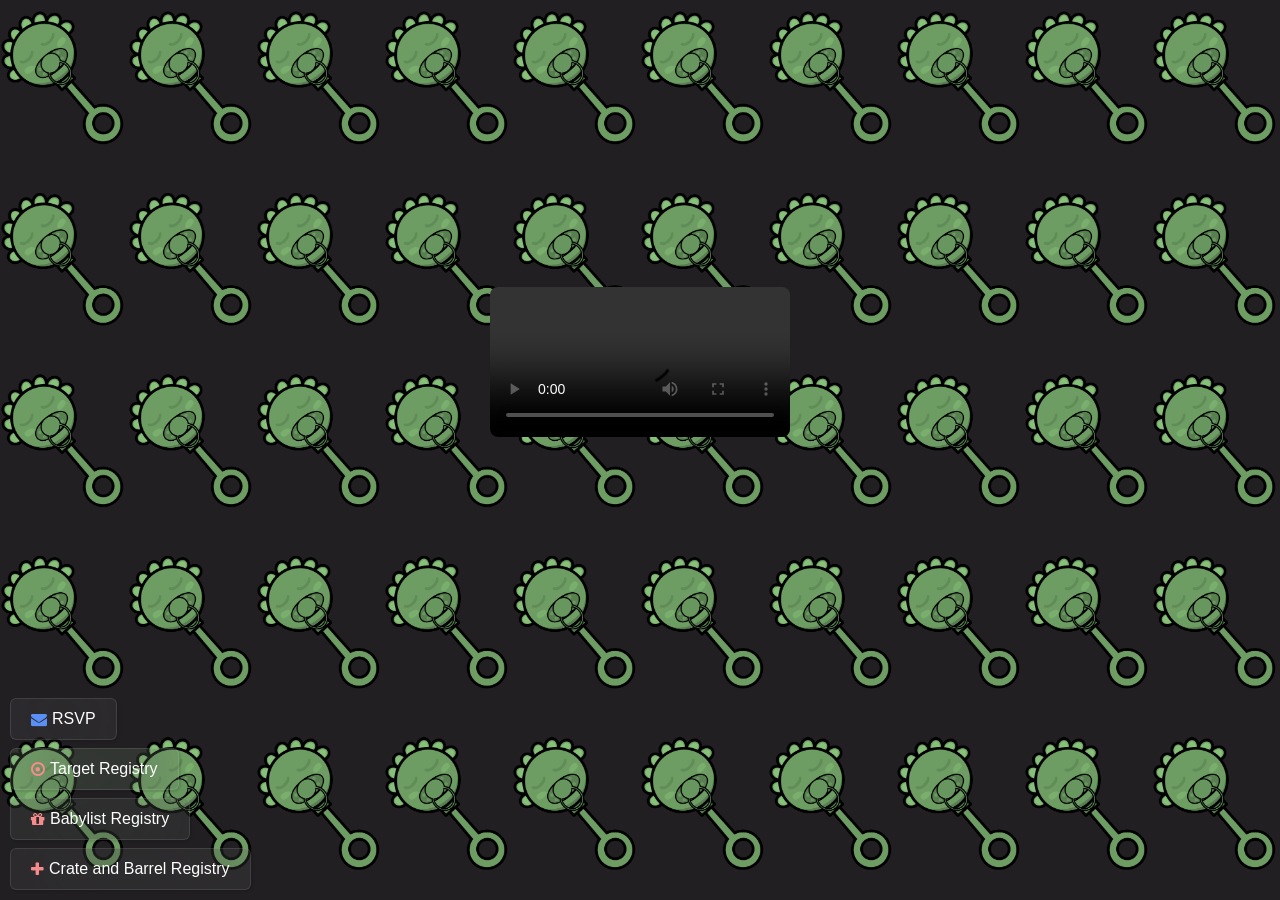
==== index.html @ f354cb0b "Update index.html" ====
<!DOCTYPE html>
<html lang="en" >
  <!-- Last Updated 01/29/2026 -->
  <head>
    <meta charset="UTF-8">
    <title>Ho made Berger</title>
    <link rel="shortcut icon" href="favicon.ico" type="image/x-icon">
    <meta property="og:title" content="Ho made Berger">
    <meta property="og:description" content="An accouncement">
    <meta name="viewport" content="width=device-width, intial-scale=1.0">
    <link rel="preconnect" href="https://fonts.googleapis.com">
    <link rel="preconnect" href="https://fonts.gstatic.com" crossorigin>
    <link href="https://fonts.googleapis.com/css?family=Raleway:200,300,400,500,600,700,800" rel="stylesheet">
    <link rel="stylesheet" href="https://maxcdn.bootstrapcdn.com/font-awesome/4.7.0/css/font-awesome.min.css">
    <link rel="stylesheet" href="style.css">
  </head>
  <body>
    <video id="main-video" controls>
      <source src="video2.mp4" type="video/mp4">
    </video>
    <a id="rsvp-link" class="meta-link" href="https://partiful.com/e/3QPzh1dIGWrxQMbcqujL" target="_blank" rel="noopener noreferrer">
      <i class="fa fa-envelope"></i>
      <span>RSVP</span>
    </a>
    <a id="prt-link" class="meta-link" href="https://my.babylist.com/baby-ha-h" target="_blank" rel="noopener noreferrer">
      <i class="fa fa-gift"></i>
      <span>Babylist Registry</span>
    </a>
    <a id="insta-link" class="meta-link" href="https://www.crateandbarrel.com/gift-registry/Ha-Ho-and-Tristan-Berger/r7494380" target="_blank" rel="noopener noreferrer">
      <i class="fa fa-plus"></i>
      <span>Crate and Barrel Registry</span>
    </a>
    <a id="art-link" class="meta-link" href="https://www.target.com/gift-registry/gift/jellybellygummybead" target="_blank" rel="noopener noreferrer">
      <i class="fa fa-dot-circle-o"></i>
      <span>Target Registry</span>
    </a>
    <script type='text/javascript'src="script.js"></script>
  </body>
</html>
---- style.css ----
video {
  cursor: url('cursors/smiski.cur'),default;
}

html {
  cursor: url('cursors/smiski.cur'),default;
}

#main-video {
    max-width: 90vw;
    max-height: 90vh;
    border-radius: 8px;
}

@media only screen and (min-width: 820px) {
  body {
    height: 70vh;
    width: 100vw;
    background-image: url("backgroundImage.PNG");
    background-size: 10% auto;
    background-color: rgb(33, 31, 34);
    margin: 0rem;
    overflow: auto;
    display: flex;
    flex-direction: column;
    align-items: center;
    justify-content: center;
    cursor: url('cursors/smiski.cur'), default;
    padding-top: 3.5rem;
  }

  #main-video {
    max-width: 70vw;
    max-height: 70vh;
    border-radius: 8px;
    display: block;
    margin: 0 auto 2vmin auto;
  }
  
  body.menu-toggled > .meta-link > span {
    color: rgb(30, 30, 30);
  }
  
  #prt-link {
    bottom: 60px;
  }

  #art-link {
    bottom: 110px;
  }

  #rsvp-link {
    bottom: 160px;
  }

  #rsvp-link > i {
    color: #5a90f5;
  }
  
  #prt-link > i {
    color: #f78b8b;
  }
  
  #insta-link > i {
    color: #f78b8b;
  }

  #art-link > i {
    color: #f78b8b;
  }
  
  .meta-link {
    align-items: center;
    backdrop-filter: blur(50px);
    background-color: rgba(255, 255, 255, 0.05);
    border: 1px solid rgba(255, 255, 255, 0.1);
    border-radius: 6px;
    bottom: 10px;
    box-shadow: 2px 2px 2px rgba(0, 0, 0, 0.1);
    cursor: pointer;  
    display: inline-flex;
    gap: 5px;
    left: 10px;
    padding: 10px 20px;
    position: fixed;
    text-decoration: none;
    transition: background-color 400ms, border-color 400ms;
    z-index: 10000;
    cursor: url('cursors/resizedCursor.png'),default;
  }
  
  .meta-link:hover {
    background-color: rgba(255, 255, 255, 0.1);
    border: 1px solid rgba(255, 255, 255, 0.2);
  }
  
  .meta-link > i, .meta-link > span {
    height: 20px;
    line-height: 20px;
  }
  
  .meta-link > span {
    color: white;
    font-family: "Rubik", sans-serif;
    font-weight: 500;
  }
}


/* For Mobile */
@media only screen and (max-width: 819px) {
  body {
    height: 90vh;
    width: 100vw;
    background-image: url("backgroundImage.PNG");
    background-size: 30% auto;
    background-color: rgb(33, 31, 34);
    margin: 0rem;
    overflow: auto;
    cursor: url('cursors/smiski.cur'), default;
    display: flex;
    flex-direction: column;
    align-items: center;
    justify-content: flex-start;
    padding-top: 3.5rem;
  }

  #main-video {
    max-width: 92vw;
    width: 100%;
    height: 70vh;
    max-height: 70vh;
    object-fit: cover;
    display: block;
    margin: 0 auto 2vmin auto;
    border-radius: 10px;
  }

  body.menu-toggled > .meta-link > span {
    color: rgb(30, 30, 30);
  }
  
  #prt-link {
    bottom: 60px;
  }

  #art-link {
    bottom: 110px;
  }

  #rsvp-link {
    bottom: 160px;
  }

  #rsvp-link > i {
    color: #5a90f5;
  }
  
  #prt-link > i {
    color: #f78b8b;
  }

  #art-link > i {
    color: #f78b8b;
  }
  
  #insta-link > i {
    color: #f78b8b;
  }
  
  .meta-link {
    align-items: center;
    backdrop-filter: blur(50px);
    background-color: rgba(255, 255, 255, 0.05);
    border: 1px solid rgba(255, 255, 255, 0.1);
    border-radius: 6px;
    bottom: 10px;
    box-shadow: 2px 2px 2px rgba(0, 0, 0, 0.1);
    cursor: pointer;  
    display: inline-flex;
    gap: 5px;
    left: 10px;
    padding: 10px 20px;
    position: fixed;
    text-decoration: none;
    transition: background-color 400ms, border-color 400ms;
    z-index: 10000;
    cursor: url('cursors/resizedCursor.png'),default;
  }
  
  .meta-link:hover {
    background-color: rgba(255, 255, 255, 0.1);
    border: 1px solid rgba(255, 255, 255, 0.2);
  }
  
  .meta-link > i, .meta-link > span, .meta-link > i {
    height: 20px;
    line-height: 20px;
  }
  
  .meta-link > span {
    color: white;
    font-family: "Rubik", sans-serif;
    font-weight: 500;
  }
}
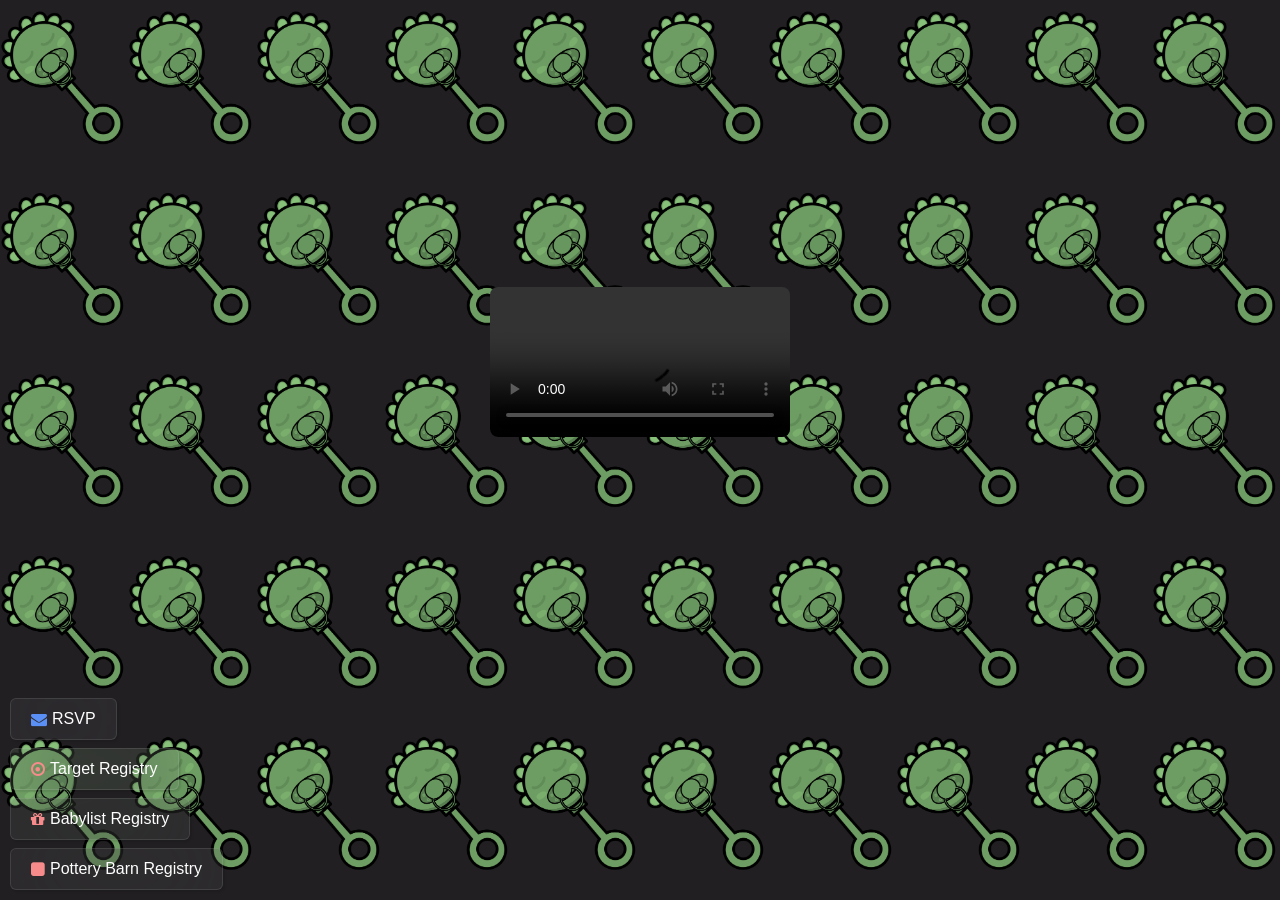
==== commit 00b4fff0: "Update index.html" ====
--- a/index.html
+++ b/index.html
@@ -26,9 +26,9 @@
       <i class="fa fa-gift"></i>
       <span>Babylist Registry</span>
     </a>
-    <a id="insta-link" class="meta-link" href="https://www.crateandbarrel.com/gift-registry/Ha-Ho-and-Tristan-Berger/r7494380" target="_blank" rel="noopener noreferrer">
-      <i class="fa fa-plus"></i>
-      <span>Crate and Barrel Registry</span>
+    <a id="insta-link" class="meta-link" href="https://www.potterybarnkids.com/registry/92xbtfmxxk/registry-list.html" target="_blank" rel="noopener noreferrer">
+      <i class="fa fa-square"></i>
+      <span>Pottery Barn Registry</span>
     </a>
     <a id="art-link" class="meta-link" href="https://www.target.com/gift-registry/gift/jellybellygummybead" target="_blank" rel="noopener noreferrer">
       <i class="fa fa-dot-circle-o"></i>
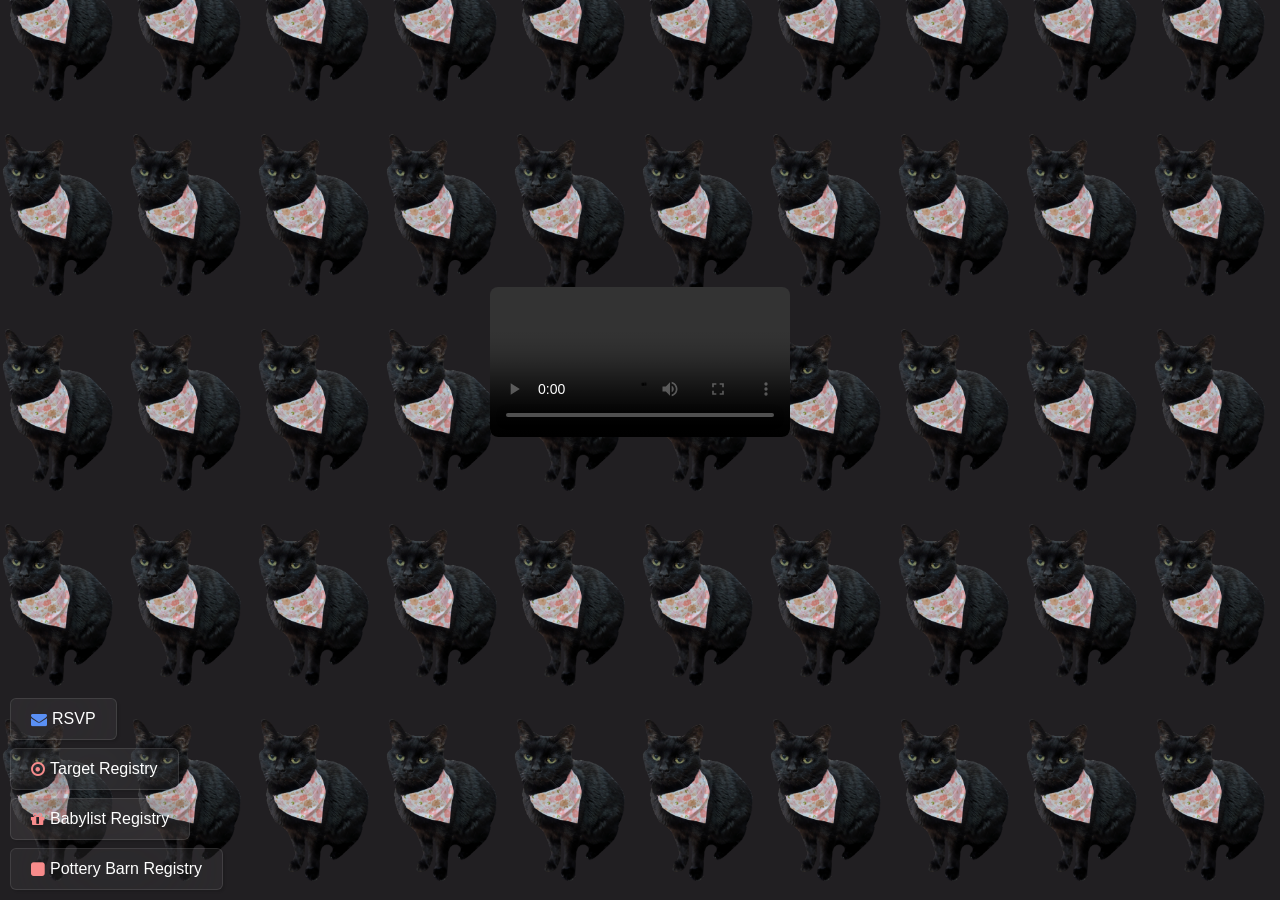
==== commit 4fa56d40: "update website" ====
--- a/index.html
+++ b/index.html
@@ -16,7 +16,7 @@
   </head>
   <body>
     <video id="main-video" controls>
-      <source src="video2.mp4" type="video/mp4">
+      <source src="video.mp4" type="video/mp4">
     </video>
     <a id="rsvp-link" class="meta-link" href="https://partiful.com/e/3QPzh1dIGWrxQMbcqujL" target="_blank" rel="noopener noreferrer">
       <i class="fa fa-envelope"></i>
--- a/style.css
+++ b/style.css
@@ -13,10 +13,13 @@
 }
 
 @media only screen and (min-width: 820px) {
+  /* animate between cat1 and cat2 as the background */
   body {
     height: 70vh;
     width: 100vw;
-    background-image: url("backgroundImage.PNG");
+    background-image: url("cat1.PNG");
+    background-position: right bottom;
+    background-repeat: repeat;
     background-size: 10% auto;
     background-color: rgb(33, 31, 34);
     margin: 0rem;
@@ -27,6 +30,7 @@
     justify-content: center;
     cursor: url('cursors/smiski.cur'), default;
     padding-top: 3.5rem;
+    animation: catSwap 10s infinite alternate;
   }
 
   #main-video {
@@ -107,12 +111,26 @@
 }
 
 
+@keyframes catSwap {
+  0% {
+    background-image: url("cat1.PNG");
+  }
+  50% {
+    background-image: url("cat2.PNG");
+  }
+  100% {
+    background-image: url("cat1.PNG");
+  }
+}
+
 /* For Mobile */
 @media only screen and (max-width: 819px) {
   body {
     height: 90vh;
     width: 100vw;
-    background-image: url("backgroundImage.PNG");
+    background-image: url("cat1.PNG");
+    background-position: right bottom;
+    background-repeat: repeat;
     background-size: 30% auto;
     background-color: rgb(33, 31, 34);
     margin: 0rem;
@@ -123,6 +141,7 @@
     align-items: center;
     justify-content: flex-start;
     padding-top: 3.5rem;
+    animation: catSwap 10s infinite alternate;
   }
 
   #main-video {
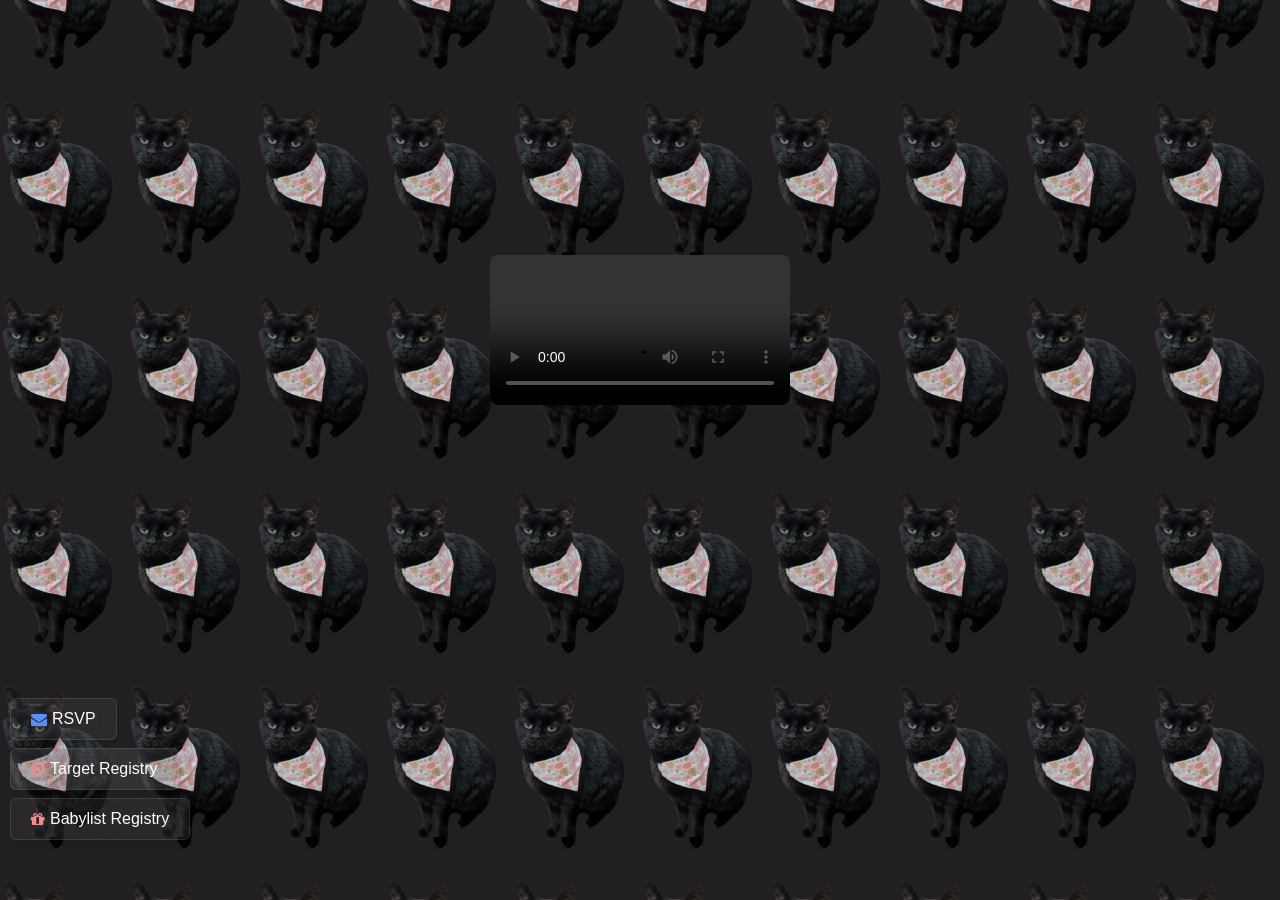
==== commit 06ebb029: "changes" ====
--- a/index.html
+++ b/index.html
@@ -15,7 +15,7 @@
     <link rel="stylesheet" href="style.css">
   </head>
   <body>
-    <video id="main-video" controls>
+    <video id="main-video" controls preload="auto" playsinline>
       <source src="video.mp4" type="video/mp4">
     </video>
     <a id="rsvp-link" class="meta-link" href="https://partiful.com/e/3QPzh1dIGWrxQMbcqujL" target="_blank" rel="noopener noreferrer">
@@ -26,10 +26,10 @@
       <i class="fa fa-gift"></i>
       <span>Babylist Registry</span>
     </a>
-    <a id="insta-link" class="meta-link" href="https://www.potterybarnkids.com/registry/92xbtfmxxk/registry-list.html" target="_blank" rel="noopener noreferrer">
+    <!-- <a id="insta-link" class="meta-link" href="https://www.potterybarnkids.com/registry/92xbtfmxxk/registry-list.html" target="_blank" rel="noopener noreferrer">
       <i class="fa fa-square"></i>
       <span>Pottery Barn Registry</span>
-    </a>
+    </a> -->
     <a id="art-link" class="meta-link" href="https://www.target.com/gift-registry/gift/jellybellygummybead" target="_blank" rel="noopener noreferrer">
       <i class="fa fa-dot-circle-o"></i>
       <span>Target Registry</span>
--- a/style.css
+++ b/style.css
@@ -9,11 +9,11 @@
 #main-video {
     max-width: 90vw;
     max-height: 90vh;
-    border-radius: 8px;
-}
-
+    border-radius: 5px;
+}
+
+/* For Desktop */
 @media only screen and (min-width: 820px) {
-  /* animate between cat1 and cat2 as the background */
   body {
     height: 70vh;
     width: 100vw;
@@ -29,7 +29,7 @@
     align-items: center;
     justify-content: center;
     cursor: url('cursors/smiski.cur'), default;
-    padding-top: 3.5rem;
+    padding-top: 1.5rem;
     animation: catSwap 10s infinite alternate;
   }
 
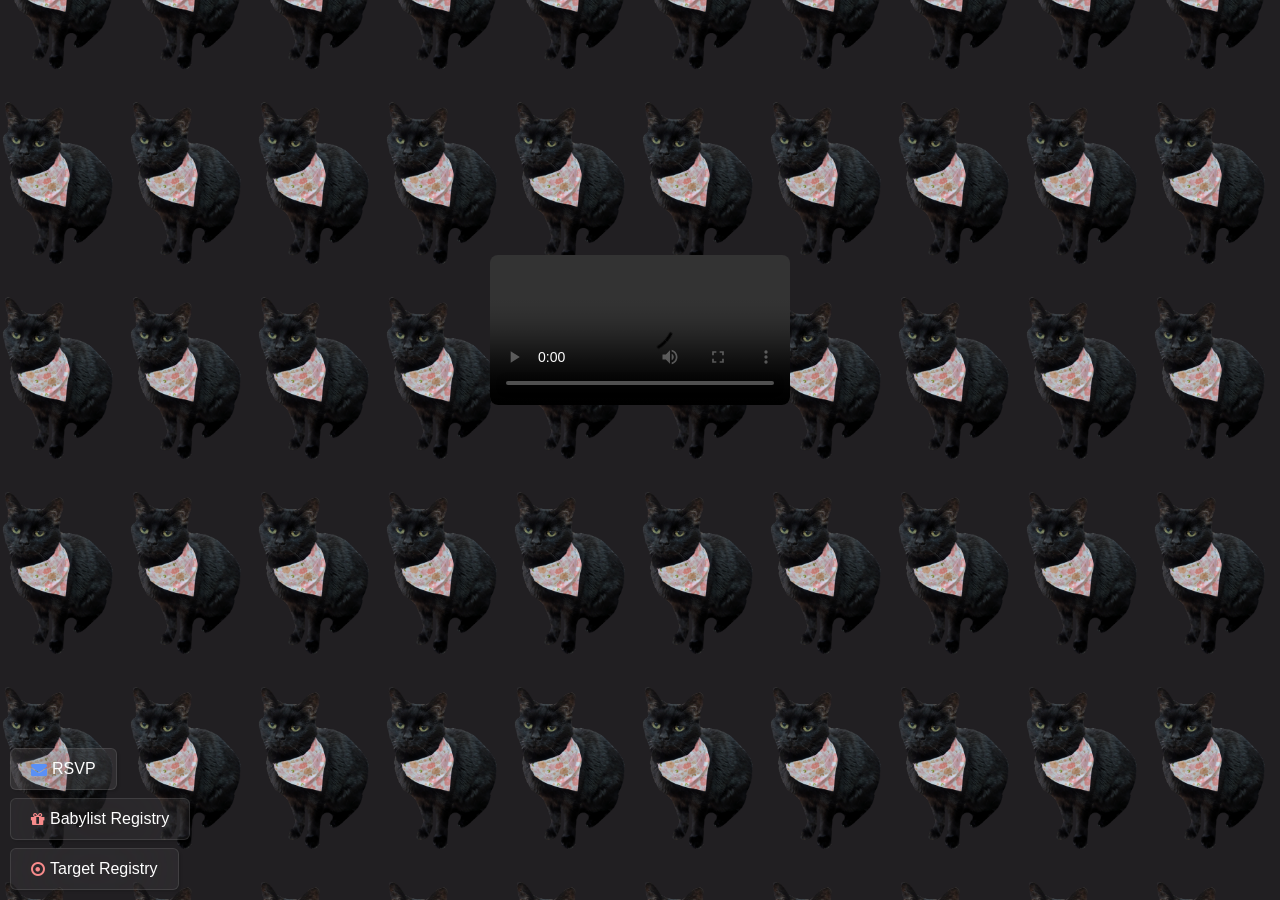
==== commit 5c5f3dcc: "updates for style as the links were over the video" ====
--- a/index.html
+++ b/index.html
@@ -30,7 +30,7 @@
       <i class="fa fa-square"></i>
       <span>Pottery Barn Registry</span>
     </a> -->
-    <a id="art-link" class="meta-link" href="https://www.target.com/gift-registry/gift/jellybellygummybead" target="_blank" rel="noopener noreferrer">
+    <a id="insta-link" class="meta-link" href="https://www.target.com/gift-registry/gift/jellybellygummybead" target="_blank" rel="noopener noreferrer">
       <i class="fa fa-dot-circle-o"></i>
       <span>Target Registry</span>
     </a>
--- a/style.css
+++ b/style.css
@@ -54,7 +54,7 @@
   }
 
   #rsvp-link {
-    bottom: 160px;
+    bottom: 110px;
   }
 
   #rsvp-link > i {
@@ -168,7 +168,7 @@
   }
 
   #rsvp-link {
-    bottom: 160px;
+    bottom: 110px;
   }
 
   #rsvp-link > i {
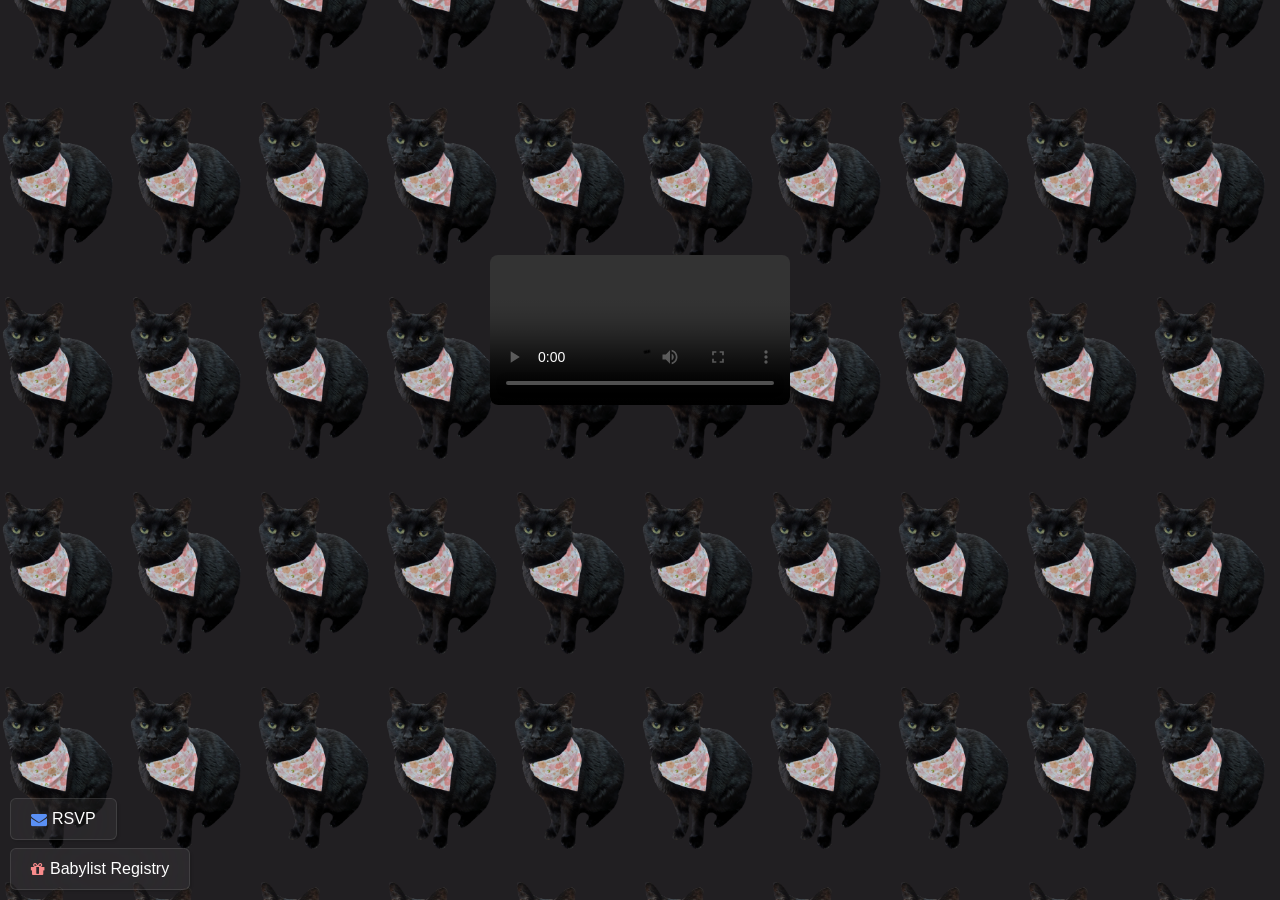
==== commit 417099bc: "updated to remove target" ====
--- a/index.html
+++ b/index.html
@@ -22,7 +22,7 @@
       <i class="fa fa-envelope"></i>
       <span>RSVP</span>
     </a>
-    <a id="prt-link" class="meta-link" href="https://my.babylist.com/baby-ha-h" target="_blank" rel="noopener noreferrer">
+    <a id="insta-link" class="meta-link" href="https://my.babylist.com/baby-ha-h" target="_blank" rel="noopener noreferrer">
       <i class="fa fa-gift"></i>
       <span>Babylist Registry</span>
     </a>
@@ -30,10 +30,10 @@
       <i class="fa fa-square"></i>
       <span>Pottery Barn Registry</span>
     </a> -->
-    <a id="insta-link" class="meta-link" href="https://www.target.com/gift-registry/gift/jellybellygummybead" target="_blank" rel="noopener noreferrer">
+    <!-- <a id="insta-link" class="meta-link" href="https://www.target.com/gift-registry/gift/jellybellygummybead" target="_blank" rel="noopener noreferrer">
       <i class="fa fa-dot-circle-o"></i>
       <span>Target Registry</span>
-    </a>
+    </a> -->
     <script type='text/javascript'src="script.js"></script>
   </body>
 </html>
--- a/style.css
+++ b/style.css
@@ -54,7 +54,7 @@
   }
 
   #rsvp-link {
-    bottom: 110px;
+    bottom: 60px;
   }
 
   #rsvp-link > i {
@@ -168,7 +168,7 @@
   }
 
   #rsvp-link {
-    bottom: 110px;
+    bottom: 60px;
   }
 
   #rsvp-link > i {
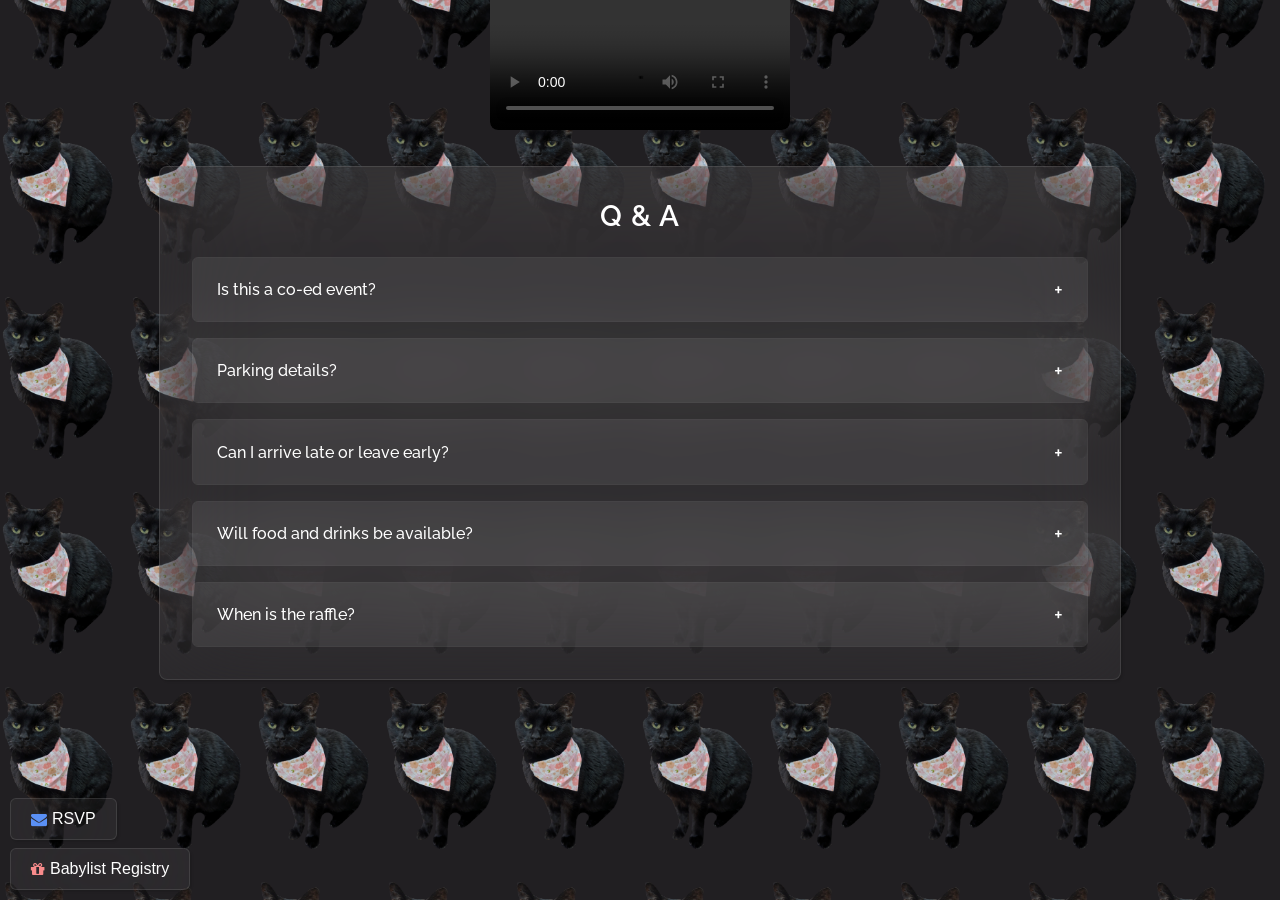
==== commit 2eaf6b0d: "changes to add accordion Q&A" ====
--- a/index.html
+++ b/index.html
@@ -18,6 +18,43 @@
     <video id="main-video" controls preload="auto" playsinline>
       <source src="video.mp4" type="video/mp4">
     </video>
+
+    <section id="qa-section" class="qa-container">
+      <h2 class="qa-title">Q &amp; A</h2>
+      <div class="accordion">
+        <div class="accordion-item">
+          <button class="accordion-question">Is this a co-ed event?</button>
+          <div class="accordion-answer">
+            <p>This is a co-ed celebration, and children are warmly welcomed</p>
+          </div>
+        </div>
+        <div class="accordion-item">
+          <button class="accordion-question">Parking details?</button>
+          <div class="accordion-answer">
+            <p>Ample parking is available, and no parallel parking required!</p>
+          </div>
+        </div>
+        <div class="accordion-item">
+          <button class="accordion-question">Can I arrive late or leave early?</button>
+          <div class="accordion-answer">
+            <p>Please feel free to come and go at your leisure. For those visiting, we hope you enjoy exploring the city — O'Hare is just 20 minutes away by car for guests flying in.</p>
+          </div>
+        </div>
+        <div class="accordion-item">
+          <button class="accordion-question">Will food and drinks be available?</button>
+          <div class="accordion-answer">
+            <p>Variety of bites and appetisers, desserts will be available at 11:00 AM, along with an open bar offering both alcoholic and non-alcoholic options. Kindly note- last call for alcohol will be at 1:30 PM</p>
+          </div>
+        </div>
+        <div class="accordion-item">
+          <button class="accordion-question">When is the raffle?</button>
+          <div class="accordion-answer">
+            <p>Raffle drawings will take place during the final hour of the celebration. If you're not present, we'll happily notify you by text you have won!</p>
+          </div>
+        </div>
+      </div>
+    </section>
+
     <a id="rsvp-link" class="meta-link" href="https://partiful.com/e/3QPzh1dIGWrxQMbcqujL" target="_blank" rel="noopener noreferrer">
       <i class="fa fa-envelope"></i>
       <span>RSVP</span>
--- a/style.css
+++ b/style.css
@@ -108,8 +108,98 @@
     font-family: "Rubik", sans-serif;
     font-weight: 500;
   }
+
+  /* Q&A Section */
+  #qa-section {
+    max-width: 70vw;
+    margin: 2vmin auto;
+    background-color: rgba(255, 255, 255, 0.05);
+    border: 1px solid rgba(255, 255, 255, 0.1);
+    border-radius: 8px;
+    padding: 2rem;
+    backdrop-filter: blur(50px);
+    box-shadow: 2px 2px 2px rgba(0, 0, 0, 0.1);
+  }
+
+  .qa-title {
+    color: white;
+    font-family: "Raleway", sans-serif;
+    font-weight: 600;
+    font-size: 1.8rem;
+    text-align: center;
+    margin-top: 0;
+    margin-bottom: 1.5rem;
+    letter-spacing: 1px;
+  }
+
+  .accordion {
+    display: flex;
+    flex-direction: column;
+    gap: 1rem;
+  }
+
+  .accordion-item {
+    border-radius: 6px;
+    overflow: hidden;
+    border: 1px solid rgba(255, 255, 255, 0.1);
+  }
+
+  .accordion-question {
+    width: 100%;
+    padding: 1.2rem 1.5rem;
+    background-color: rgba(255, 255, 255, 0.08);
+    border: none;
+    color: white;
+    font-family: "Raleway", sans-serif;
+    font-weight: 500;
+    font-size: 1rem;
+    text-align: left;
+    cursor: pointer;
+    transition: background-color 300ms;
+    display: flex;
+    justify-content: space-between;
+    align-items: center;
+  }
+
+  .accordion-question:hover {
+    background-color: rgba(255, 255, 255, 0.12);
+  }
+
+  .accordion-question::after {
+    content: '+';
+    font-size: 1.3rem;
+    transition: transform 300ms;
+  }
+
+  .accordion-item.active .accordion-question {
+    background-color: rgba(255, 255, 255, 0.15);
+  }
+
+  .accordion-item.active .accordion-question::after {
+    transform: rotate(45deg);
+  }
+
+  .accordion-answer {
+    max-height: 0;
+    overflow: hidden;
+    background-color: rgba(255, 255, 255, 0.03);
+    transition: max-height 300ms ease, padding 300ms ease;
+  }
+
+  .accordion-item.active .accordion-answer {
+    max-height: 500px;
+    padding: 1.2rem 1.5rem;
+  }
+
+  .accordion-answer p {
+    color: rgba(255, 255, 255, 0.9);
+    font-family: "Raleway", sans-serif;
+    font-weight: 400;
+    font-size: 0.95rem;
+    line-height: 1.6;
+    margin: 0;
+  }
 }
-
 
 @keyframes catSwap {
   0% {
@@ -222,4 +312,96 @@
     font-family: "Rubik", sans-serif;
     font-weight: 500;
   }
+
+  /* Q&A Section Mobile */
+  #qa-section {
+    max-width: 92vw;
+    margin: 2vmin auto;
+    background-color: rgba(255, 255, 255, 0.05);
+    border: 1px solid rgba(255, 255, 255, 0.1);
+    border-radius: 8px;
+    padding: 1.5rem;
+    padding-bottom: 15rem;
+    backdrop-filter: blur(50px);
+    box-shadow: 2px 2px 2px rgba(0, 0, 0, 0.1);
+  }
+
+  .qa-title {
+    color: white;
+    font-family: "Raleway", sans-serif;
+    font-weight: 600;
+    font-size: 1.5rem;
+    text-align: center;
+    margin-top: 0;
+    margin-bottom: 1.5rem;
+    letter-spacing: 1px;
+  }
+
+  .accordion {
+    display: flex;
+    flex-direction: column;
+    gap: 0.8rem;
+  }
+
+  .accordion-item {
+    border-radius: 6px;
+    overflow: hidden;
+    border: 1px solid rgba(255, 255, 255, 0.1);
+  }
+
+  .accordion-question {
+    width: 100%;
+    padding: 1rem 1.2rem;
+    background-color: rgba(255, 255, 255, 0.08);
+    border: none;
+    color: white;
+    font-family: "Raleway", sans-serif;
+    font-weight: 500;
+    font-size: 0.9rem;
+    text-align: left;
+    cursor: pointer;
+    transition: background-color 300ms;
+    display: flex;
+    justify-content: space-between;
+    align-items: center;
+  }
+
+  .accordion-question:hover {
+    background-color: rgba(255, 255, 255, 0.12);
+  }
+
+  .accordion-question::after {
+    content: '+';
+    font-size: 1.3rem;
+    transition: transform 300ms;
+  }
+
+  .accordion-item.active .accordion-question {
+    background-color: rgba(255, 255, 255, 0.15);
+  }
+
+  .accordion-item.active .accordion-question::after {
+    transform: rotate(45deg);
+  }
+
+  .accordion-answer {
+    max-height: 0;
+    overflow: hidden;
+    background-color: rgba(255, 255, 255, 0.03);
+    transition: max-height 300ms ease, padding 300ms ease;
+  }
+
+  .accordion-item.active .accordion-answer {
+    max-height: 500px;
+    padding: 1rem 1.2rem;
+  }
+
+  .accordion-answer p {
+    color: rgba(255, 255, 255, 0.9);
+    font-family: "Raleway", sans-serif;
+    font-weight: 400;
+    font-size: 0.85rem;
+    line-height: 1.6;
+    margin: 0;
+  }
 }
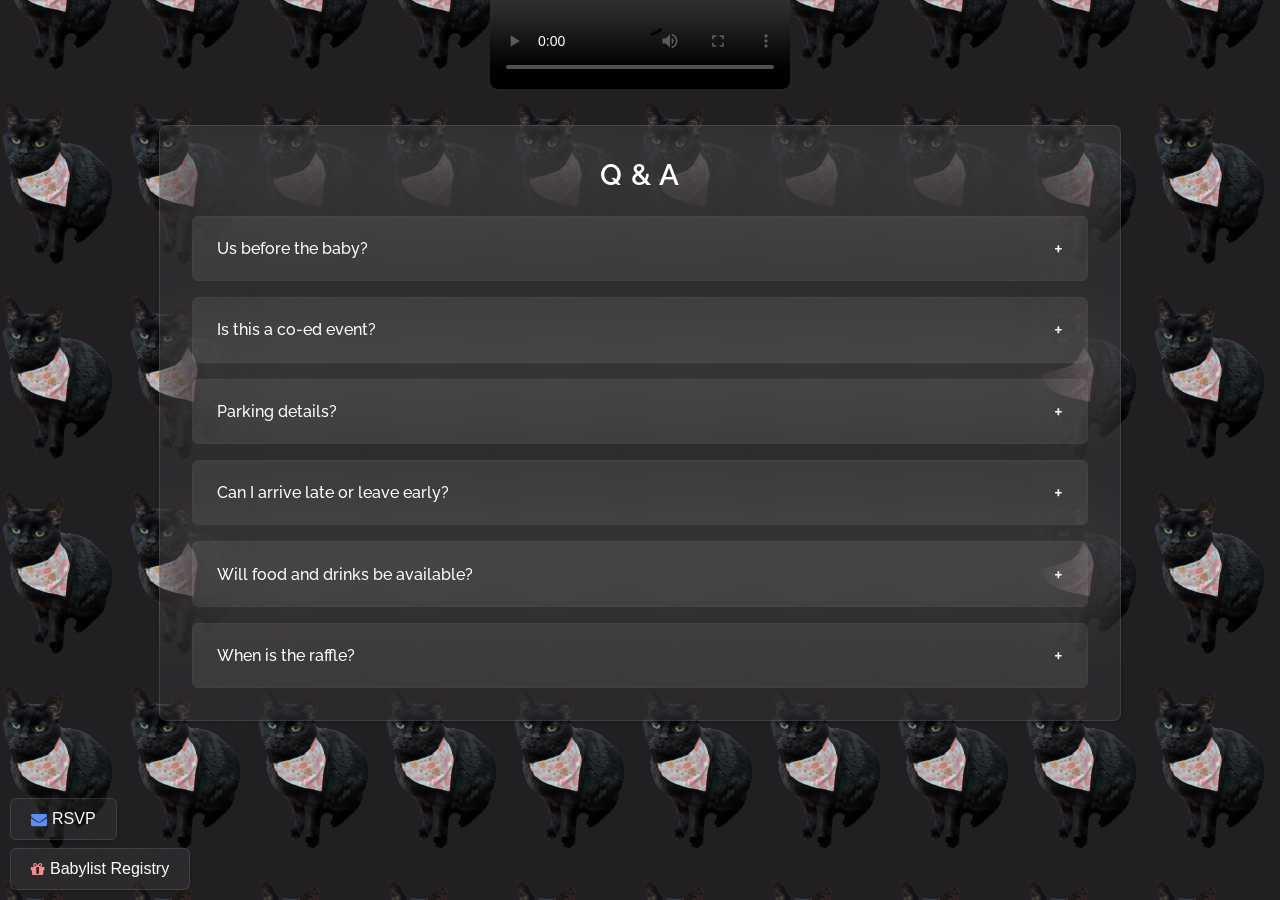
==== commit f3fa8244: "Final changes to add the photos throughout the years" ====
--- a/index.html
+++ b/index.html
@@ -7,7 +7,7 @@
     <link rel="shortcut icon" href="favicon.ico" type="image/x-icon">
     <meta property="og:title" content="Ho made Berger">
     <meta property="og:description" content="An accouncement">
-    <meta name="viewport" content="width=device-width, intial-scale=1.0">
+    <meta name="viewport" content="width=device-width, intial-scale=1.0" content="noindex, nofollow">
     <link rel="preconnect" href="https://fonts.googleapis.com">
     <link rel="preconnect" href="https://fonts.gstatic.com" crossorigin>
     <link href="https://fonts.googleapis.com/css?family=Raleway:200,300,400,500,600,700,800" rel="stylesheet">
@@ -22,6 +22,12 @@
     <section id="qa-section" class="qa-container">
       <h2 class="qa-title">Q &amp; A</h2>
       <div class="accordion">
+        <div class="accordion-item">
+          <button class="accordion-question">Us before the baby?</button>
+          <div class="accordion-answer">
+            <p>See us throughout the years as a <a id="about-link" href="about.html">friendship grew</a> to something more!</p>
+          </div>
+        </div>
         <div class="accordion-item">
           <button class="accordion-question">Is this a co-ed event?</button>
           <div class="accordion-answer">
--- a/style.css
+++ b/style.css
@@ -33,6 +33,13 @@
     animation: catSwap 10s infinite alternate;
   }
 
+  body.about-page {
+    height: auto;
+    min-height: 100vh;
+    justify-content: flex-start;
+    padding-top: 1.5rem;
+  }
+
   #main-video {
     max-width: 70vw;
     max-height: 70vh;
@@ -71,6 +78,10 @@
 
   #art-link > i {
     color: #f78b8b;
+  }
+
+  #about-link {
+    color: #9db8ef;
   }
   
   .meta-link {
@@ -199,6 +210,30 @@
     line-height: 1.6;
     margin: 0;
   }
+
+  .about-section {
+    max-width: 70vw;
+    margin: 2vmin auto;
+    background-color: rgba(255, 255, 255, 0.05);
+    border: 1px solid rgba(255, 255, 255, 0.1);
+    border-radius: 8px;
+    padding: 2rem;
+    backdrop-filter: blur(50px);
+    box-shadow: 2px 2px 2px rgba(0, 0, 0, 0.1);
+  }
+
+  .about-section h1,
+  .about-section p,
+  .about-section a {
+    color: white;
+    font-family: "Raleway", sans-serif;
+  }
+}
+
+/* Force about section to be scrollable when content exceeds viewport height */
+.about-section {
+  max-height: calc(100vh - 4rem) !important;
+  overflow-y: auto !important;
 }
 
 @keyframes catSwap {
@@ -233,7 +268,12 @@
     padding-top: 3.5rem;
     animation: catSwap 10s infinite alternate;
   }
-
+body.about-page {
+    height: auto;
+    min-height: 100vh;
+    justify-content: flex-start;
+    padding-top: 1.5rem;
+  }
   #main-video {
     max-width: 92vw;
     width: 100%;
@@ -275,6 +315,10 @@
   
   #insta-link > i {
     color: #f78b8b;
+  }
+
+  #about-link {
+    color: #9db8ef;
   }
   
   .meta-link {
@@ -404,4 +448,22 @@
     line-height: 1.6;
     margin: 0;
   }
+
+  .about-section {
+    max-width: 70vw;
+    margin: 2vmin auto;
+    background-color: rgba(255, 255, 255, 0.05);
+    border: 1px solid rgba(255, 255, 255, 0.1);
+    border-radius: 8px;
+    padding: 2rem;
+    backdrop-filter: blur(50px);
+    box-shadow: 2px 2px 2px rgba(0, 0, 0, 0.1);
+  }
+
+  .about-section h1,
+  .about-section p,
+  .about-section a {
+    color: white;
+    font-family: "Raleway", sans-serif;
+  }
 }
